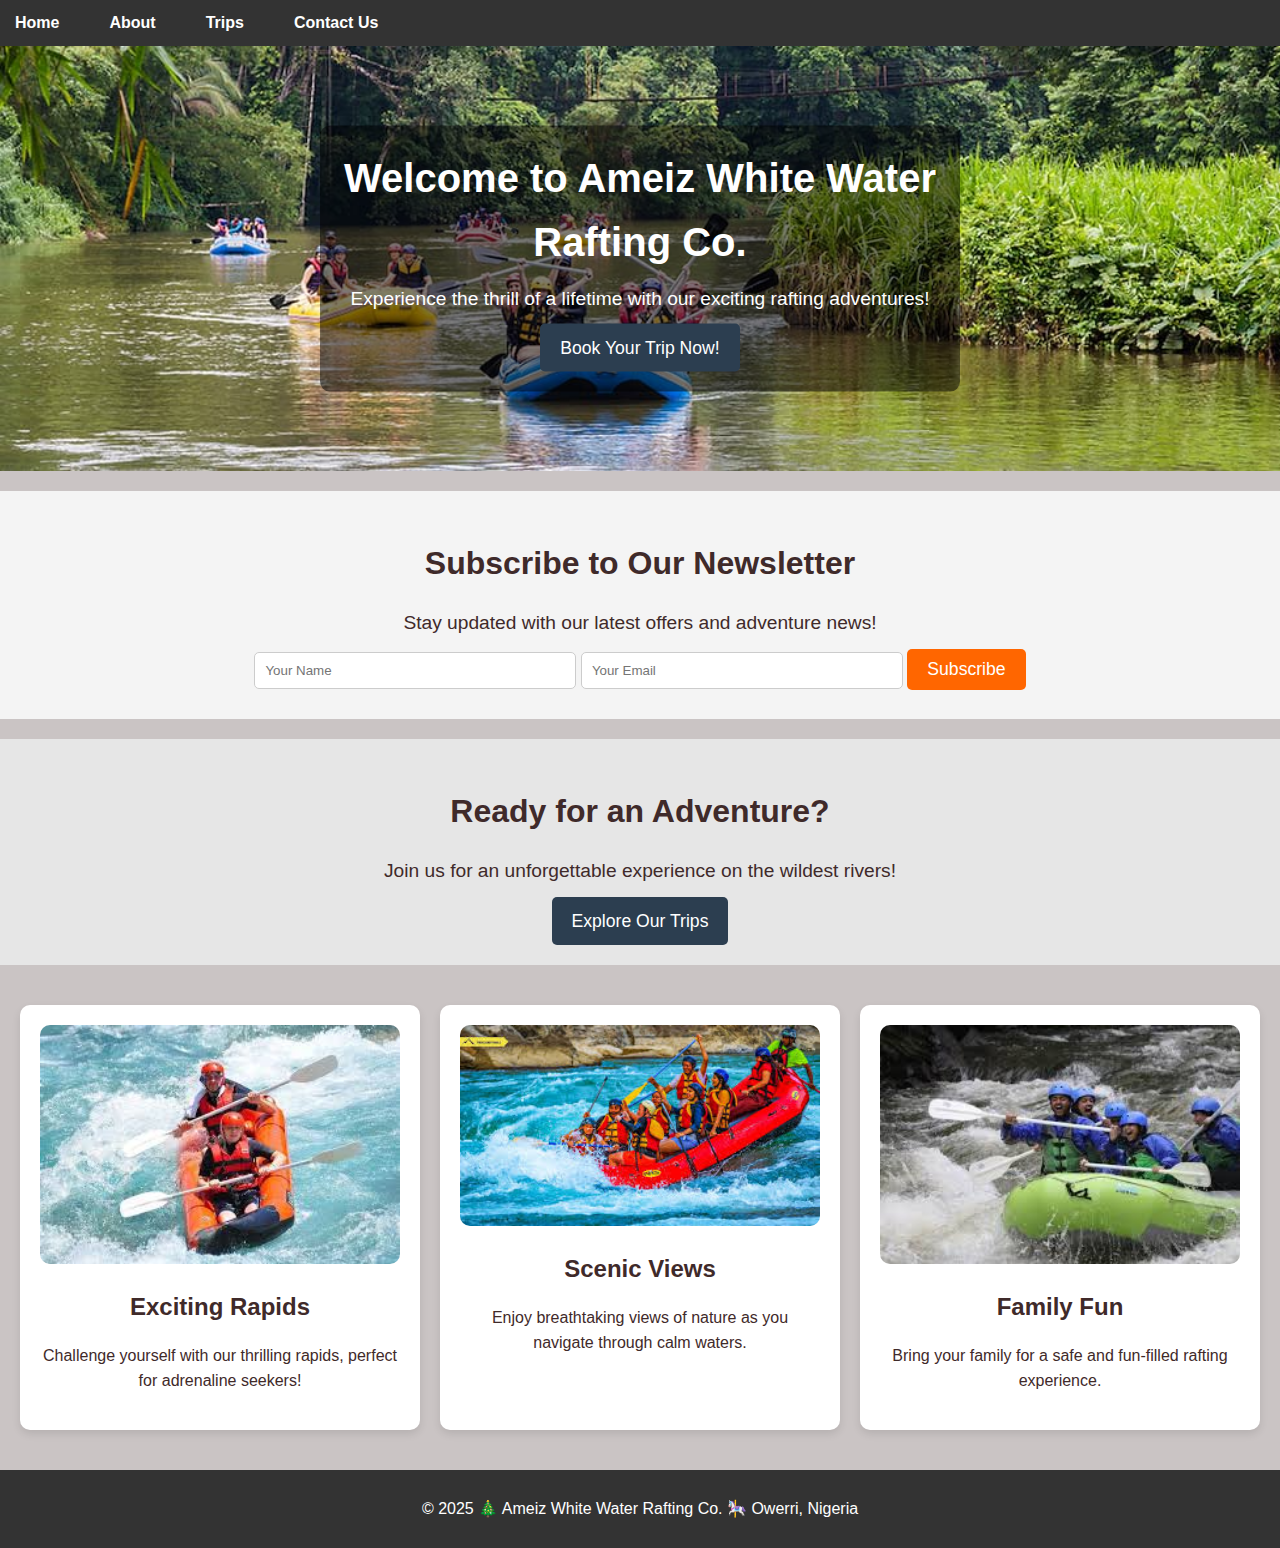
==== wwr/index.html @ 8b6ce06f "new index page" ====
<!DOCTYPE html>
<html lang="en-us">
<head>   
    <meta charset="utf-8">
    <meta name="viewport" content="width=device-width,initial-scale=1.0">
    <meta name="author" content="ameiz stanley">
    <meta name="description" content="This home page will contain some attention grabbing information including company information, call(s) to action, appealing graphics, and other items">
    <title>Home Page - Ameiz White Water Rafting Co.</title>
    <link rel="stylesheet" href="styles/rafting.css">
</head>
<body>
    <header>
        <nav>
            <ul class="navigation">
                <li><a href="index.html">Home</a></li>
                <li><a href="about.html">About</a></li>
                <li><a href="trips.html">Trips</a></li>
                <li><a href="contact.html">Contact Us</a></li>
            </ul>
        </nav>
    </header>
    <main>
        <!-- Hero Section -->
        <section class="hero">
            <img src="images/hero-image.jpg" alt="White Water Rafting Adventure">
            <div class="hero-content">
                <h1>Welcome to Ameiz White Water Rafting Co.</h1>
                <p>Experience the thrill of a lifetime with our exciting rafting adventures!</p>
                <a href="trips.html" class="cta-button">Book Your Trip Now!</a>
            </div>
        </section>

        <!-- Newsletter Section -->
        <section class="newsletter">
            <h2>Subscribe to Our Newsletter</h2>
            <p>Stay updated with our latest offers and adventure news!</p>
            <form action="#" method="post">
                <input type="text" name="name" placeholder="Your Name" required>
                <input type="email" name="email" placeholder="Your Email" required>
                <button type="submit">Subscribe</button>
            </form>
        </section>

        <!-- Call to Action Section -->
        <section class="call-to-action">
            <h2>Ready for an Adventure?</h2>
            <p>Join us for an unforgettable experience on the wildest rivers!</p>
            <a href="trips.html" class="cta-button">Explore Our Trips</a>
        </section>

        <!-- Grid Layout Section -->
        <section class="grid-layout">
            <div class="grid-item">
                <img src="images/rafting1.jpg" alt="Rafting Adventure 1">
                <h3>Exciting Rapids</h3>
                <p>Challenge yourself with our thrilling rapids, perfect for adrenaline seekers!</p>
            </div>
            <div class="grid-item">
                <img src="images/rafting2.jpg" alt="Rafting Adventure 2">
                <h3>Scenic Views</h3>
                <p>Enjoy breathtaking views of nature as you navigate through calm waters.</p>
            </div>
            <div class="grid-item">
                <img src="images/rafting3.jpg" alt="Rafting Adventure 3">
                <h3>Family Fun</h3>
                <p>Bring your family for a safe and fun-filled rafting experience.</p>
            </div>
        </section>
    </main>
    <footer>
        <p>© 2025 🎄 Ameiz White Water Rafting Co. 🎠 Owerri, Nigeria</p>
    </footer>
</body>
</html>
---- wwr/styles/rafting.css ----
:root {
    --primary-color: #3F2A2A;
    --secondary-color: #C2985C;
    --font-family-primary: 'Roboto', sans-serif;
    --font-family-secondary: 'Merriweather', serif;
}

body {
    color: var(--primary-color);
    font-family: var(--font-family-primary);
    line-height: 1.6;
    margin: 0;
    padding: 0;
    background-color: #cac4c4; /* Light background for contrast */
}

img {
    max-width: 100%;
    height: auto;
    display: block;
}

header {
    display: grid;
    justify-content: space-between;
    align-items: center;
    padding: 1rem 2rem;
    background: var(--secondary-color);
}

.navigation {
    display: flex;
    gap: 20px;
    list-style: none;
    padding: 0;
}

.navigation a {
    color: white;
    text-decoration: none;
    font-weight: bold;
}

.main-heading {
    text-align: center;
    margin: 2rem 0;
    font-size: 2.5rem; /* Larger font size */
}

.about-hero {
    display: flex;
    align-items: flex-start;
    gap: 2rem;
    max-width: 1200px;
    margin: 0 auto;
    padding: 2rem;
}

.about-content {
    flex: 1;
}

.hero-image {
    flex: 1;
}

.history {
    padding: 2rem;
    max-width: 1200px;
    margin: 0 auto;
    text-align: center;
}

.history-content {
    display: grid;
    grid-template-columns: 1fr;
    gap: 2rem;
    margin-top: 1.5rem;
}

.adventures {
    padding: 2rem;
    background: #e6e6e6; /* Slightly different background */
    text-align: center;
}

.adventures-gallery {
    display: grid;
    grid-template-columns: repeat(auto-fill, minmax(250px, 1fr));
    gap: 1rem;
}

footer {
    display: flex;
    justify-content: space-between;
    align-items: center;
    padding: 1.5rem;
    background: #1a4567;
    color: white;
    flex-wrap: wrap; /* Wrap footer items on smaller screens */
    margin-top: 2rem;
}

footer p {
    text-align: center;
    flex: 1;
}

.social-links {
    display: flex;
    gap: 1rem;
}

.social-links img {
    width: 32px;
    height: 32px;
}

@media (max-width: 768px) {
    .about-hero {
        flex-direction: column;
    }

    .hero-image img {
        width: 100%;
    }

    .history-content {
        grid-template-columns: 1fr;
    }

    .contact-grid {
        grid-template-columns: 1fr;
    }

    .employees-grid {
        grid-template-columns: 1fr;
    }

    footer {
        flex-direction: column;
        gap: 1rem;
        text-align: center; /* Center text on smaller screens */
    }

    .social-links {
        justify-content: center;
    }
}

.contact-grid {
    display: grid;
    grid-template-columns: 1fr 1fr;
    gap: 2rem;
    margin: 2rem auto;
    max-width: 1200px;
    padding: 0 2rem;
}

iframe {
    width: 100%;
    height: 300px;
    border: none;
    
}

.contact-form {
    display: flex;
    flex-direction: column;
    gap: 1rem;
}

.contact-form fieldset {
    border: 1px solid #ddd;
    padding: 1rem;
    margin: 1rem 0;
}

.employees-grid {
    display: grid;
    grid-template-columns: repeat(auto-fit, minmax(250px, 1fr));
    gap: 2rem;
    max-width: 1200px;
    margin: 2rem auto;
    padding: 0 2rem;
}

button[type="submit"] {
    background: var(--secondary-color);
    color: white;
    padding: 12px 24px;
    border: none;
    border-radius: 4px;
    cursor: pointer;
    font-size: 1.1rem;
    transition: background 0.3s ease;
}

button[type="submit"]:hover {
    background: #a87d45;
}



/* General Styles */
body {
    font-family: Arial, sans-serif;
    margin: 0;
    padding: 0;
    line-height: 1.6;
}

header {
    background-color: #333;
    color: white;
    padding: 10px 0;
    text-align: center;
}

.navigation {
    list-style: none;
    padding: 0;
    margin: 0;
    display: flex;
    justify-content: center;
}

.navigation li {
    margin: 0 15px;
}

.navigation a {
    color: white;
    text-decoration: none;
    font-weight: bold;
}

.navigation a:hover {
    text-decoration: underline;
}

/* Hero Section */
.hero {
    position: relative;
    text-align: center;
    color: white;
    margin-bottom: 20px;
}

.hero img {
    width: 100%;
    height: auto;
    display: block;
}

.hero-content {
    position: absolute;
    top: 50%;
    left: 50%;
    transform: translate(-50%, -50%);
    background-color: rgba(0, 0, 0, 0.5);
    padding: 20px;
    border-radius: 10px;
}

.hero h1 {
    font-size: 2.5rem;
    margin: 0;
}

.hero p {
    font-size: 1.2rem;
    margin: 10px 0;
}

.cta-button {
    display: inline-block;
    padding: 10px 20px;
    background-color: #ff6600;
    color: white;
    text-decoration: none;
    border-radius: 5px;
    font-size: 1.2rem;
}

.cta-button:hover {
    background-color: #cc5200;
}

/* Newsletter Section */
.newsletter {
    background-color: #f4f4f4;
    padding: 20px;
    text-align: center;
    margin-bottom: 20px;
}

.newsletter h2 {
    font-size: 2rem;
    margin-bottom: 10px;
}

.newsletter p {
    font-size: 1.2rem;
    margin-bottom: 10px;
}

.newsletter input {
    padding: 10px;
    width: 80%;
    max-width: 300px;
    border: 1px solid #ccc;
    border-radius: 5px;
    margin-bottom: 10px;
}

.newsletter button {
    padding: 10px 20px;
    background-color: #ff6600;
    color: white;
    border: none;
    border-radius: 5px;
    cursor: pointer;
}

.newsletter button:hover {
    background-color: #cc5200;
}

/* Call to Action Section */
.call-to-action {
    background-color: #e6e6e6;
    padding: 20px;
    text-align: center;
    margin-bottom: 20px;
}

.call-to-action h2 {
    font-size: 2rem;
    margin-bottom: 10px;
}

.call-to-action p {
    font-size: 1.2rem;
    margin-bottom: 10px;
}

/* Grid Layout Section */
.grid-layout {
    display: grid;
    grid-template-columns: repeat(auto-fit, minmax(300px, 1fr));
    gap: 20px;
    padding: 20px;
}

.grid-item {
    background-color: white;
    padding: 20px;
    border-radius: 10px;
    box-shadow: 0 4px 8px rgba(0, 0, 0, 0.1);
    text-align: center;
}

.grid-item img {
    width: 100%;
    height: auto;
    border-radius: 10px;
    margin-bottom: 10px;
}

.grid-item h3 {
    font-size: 1.5rem;
    margin-bottom: 10px;
}

.grid-item p {
    font-size: 1rem;
}

/* Footer */
footer {
    background-color: #333;
    color: white;
    text-align: center;
    padding: 10px 0;
    margin-top: 20px;
}
.cta {
    background-color: #1abc9c;
    color: #fff;
    padding: 40px 20px;
    text-align: center;
    border-radius: 10px;
    margin-bottom: 40px;
}

.cta h1 {
    font-size: 2.5rem;
    margin-bottom: 20px;
}

.cta p {
    font-size: 1.2rem;
    margin-bottom: 20px;
}

.cta-button {
    background-color: #2c3e50;
    color: #fff;
    padding: 10px 20px;
    text-decoration: none;
    border-radius: 5px;
    font-size: 1.1rem;
    transition: background-color 0.3s ease;
}

.cta-button:hover {
    background-color: #34495e;
}

/* Trip Descriptions Section */
.trip-descriptions {
    display: grid;
    grid-template-columns: repeat(auto-fit, minmax(300px, 1fr));
    gap: 20px;
    margin-bottom: 40px;
}

.trip {
    background-color: #fff;
    padding: 20px;
    border-radius: 10px;
    box-shadow: 0 4px 6px rgba(0, 0, 0, 0.1);
    text-align: center;
    transition: transform 0.3s ease;
}

.trip:hover {
    transform: translateY(-10px);
}

.trip img {
    width: 100%;
    height: 200px;
    object-fit: cover;
    border-radius: 10px;
    margin-bottom: 15px;
}

.trip h3 {
    font-size: 1.5rem;
    margin-bottom: 10px;
    color: #2c3e50;
}

.trip p {
    font-size: 1rem;
    color: #666;
}

/* Trip Table Section */
.trip-table {
    background-color: #fff;
    padding: 20px;
    border-radius: 10px;
    box-shadow: 0 4px 6px rgba(0, 0, 0, 0.1);
    margin-bottom: 40px;
}

.trip-table h2 {
    font-size: 2rem;
    margin-bottom: 20px;
    color: #2c3e50;
    text-align: center;
}

table {
    width: 100%;
    border-collapse: collapse;
    margin-bottom: 20px;
}

table th, table td {
    padding: 12px;
    text-align: left;
    border-bottom: 1px solid #ddd;
}

table th {
    background-color: #1abc9c;
    color: #fff;
}

table tr:hover {
    background-color: #f1f1f1;
}
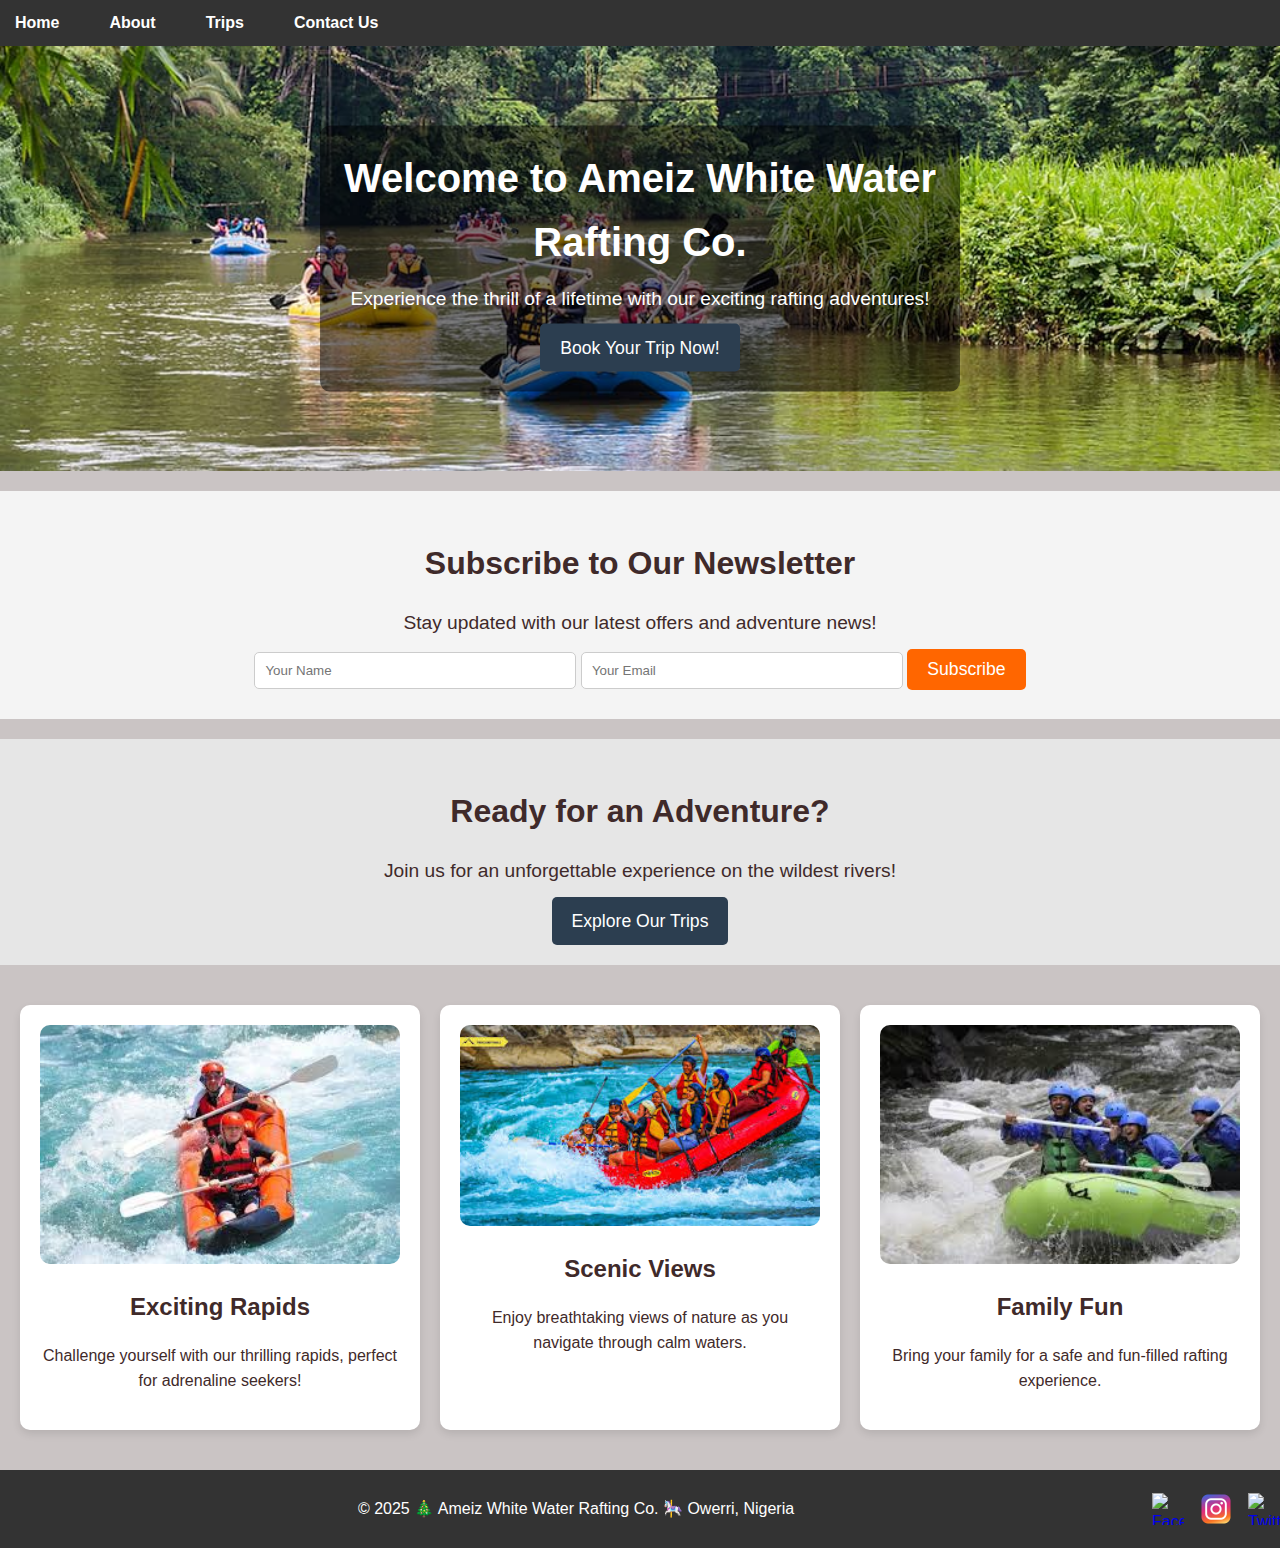
==== commit 950a56e4: "changed the footer" ====
--- a/wwr/index.html
+++ b/wwr/index.html
@@ -1,10 +1,10 @@
 <!DOCTYPE html>
-<html lang="en-us">
-<head>   
+<html lang="en">
+<head>
     <meta charset="utf-8">
-    <meta name="viewport" content="width=device-width,initial-scale=1.0">
-    <meta name="author" content="ameiz stanley">
-    <meta name="description" content="This home page will contain some attention grabbing information including company information, call(s) to action, appealing graphics, and other items">
+    <meta name="viewport" content="width=device-width, initial-scale=1.0">
+    <meta name="author" content="Ameiz Stanley">
+    <meta name="description" content="This home page will contain some attention-grabbing information including company information, calls to action, appealing graphics, and other items.">
     <title>Home Page - Ameiz White Water Rafting Co.</title>
     <link rel="stylesheet" href="styles/rafting.css">
 </head>
@@ -51,17 +51,17 @@
         <!-- Grid Layout Section -->
         <section class="grid-layout">
             <div class="grid-item">
-                <img src="images/rafting1.jpg" alt="Rafting Adventure 1">
+                <img src="images/rafting1.jpg" alt="Exciting Rapids">
                 <h3>Exciting Rapids</h3>
                 <p>Challenge yourself with our thrilling rapids, perfect for adrenaline seekers!</p>
             </div>
             <div class="grid-item">
-                <img src="images/rafting2.jpg" alt="Rafting Adventure 2">
+                <img src="images/rafting2.jpg" alt="Scenic Views">
                 <h3>Scenic Views</h3>
                 <p>Enjoy breathtaking views of nature as you navigate through calm waters.</p>
             </div>
             <div class="grid-item">
-                <img src="images/rafting3.jpg" alt="Rafting Adventure 3">
+                <img src="images/rafting3.jpg" alt="Family Fun">
                 <h3>Family Fun</h3>
                 <p>Bring your family for a safe and fun-filled rafting experience.</p>
             </div>
@@ -69,6 +69,15 @@
     </main>
     <footer>
         <p>© 2025 🎄 Ameiz White Water Rafting Co. 🎠 Owerri, Nigeria</p>
+        <nav class="social-links">
+            <a href="https://Facebook.com">
+                <img src="images/facebook.webp" alt="Facebook">
+            </a>
+            <a href="https://instagram.com">
+                <img src="images/instagram.webp" alt="Instagram">
+            </a>
+            <a href="https://Twitter.com">
+                <img src="images/twitter.webp" alt="Twitter">
     </footer>
 </body>
 </html>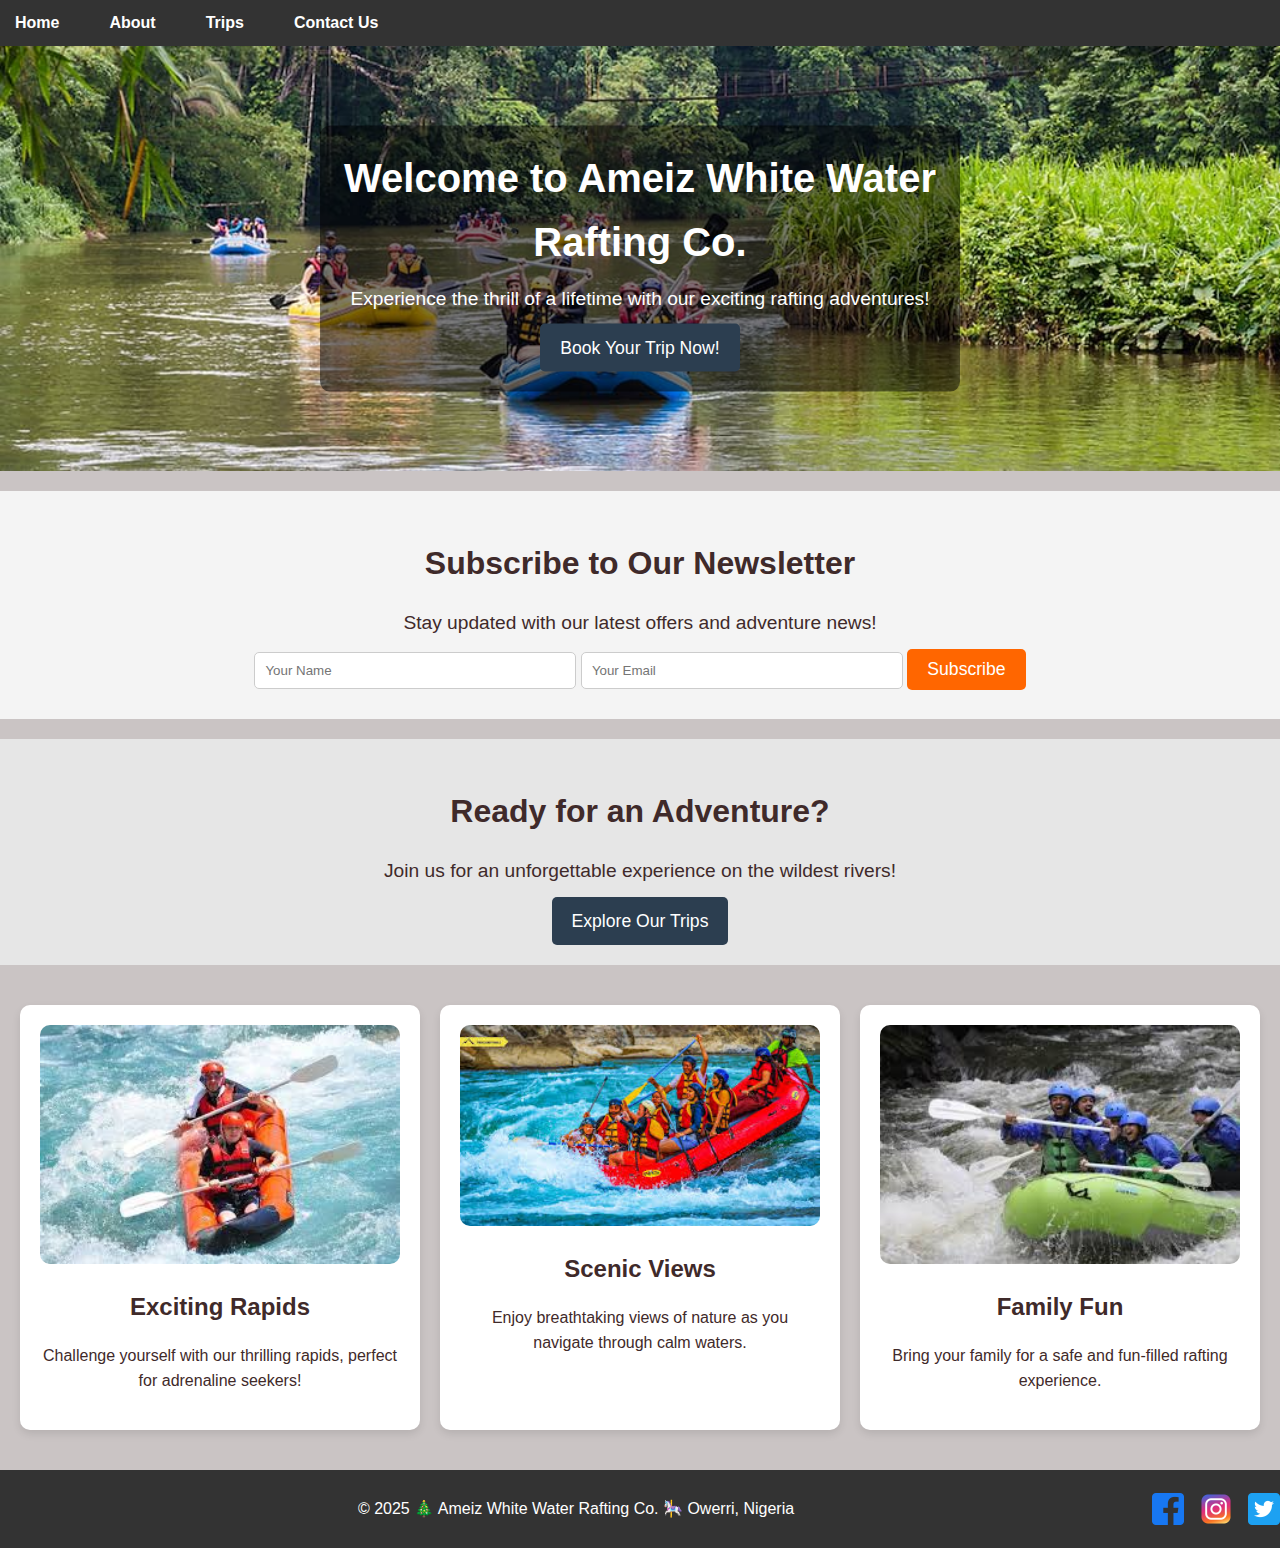
==== commit 3e9153df: "updated the footer" ====
--- a/wwr/index.html
+++ b/wwr/index.html
@@ -71,13 +71,13 @@
         <p>© 2025 🎄 Ameiz White Water Rafting Co. 🎠 Owerri, Nigeria</p>
         <nav class="social-links">
             <a href="https://Facebook.com">
-                <img src="images/facebook.webp" alt="Facebook">
+                <img src="images/Facebook.webp" alt="Facebook">
             </a>
             <a href="https://instagram.com">
                 <img src="images/instagram.webp" alt="Instagram">
             </a>
             <a href="https://Twitter.com">
-                <img src="images/twitter.webp" alt="Twitter">
+                <img src="images/Twitter.webp" alt="Twitter">
     </footer>
 </body>
 </html>